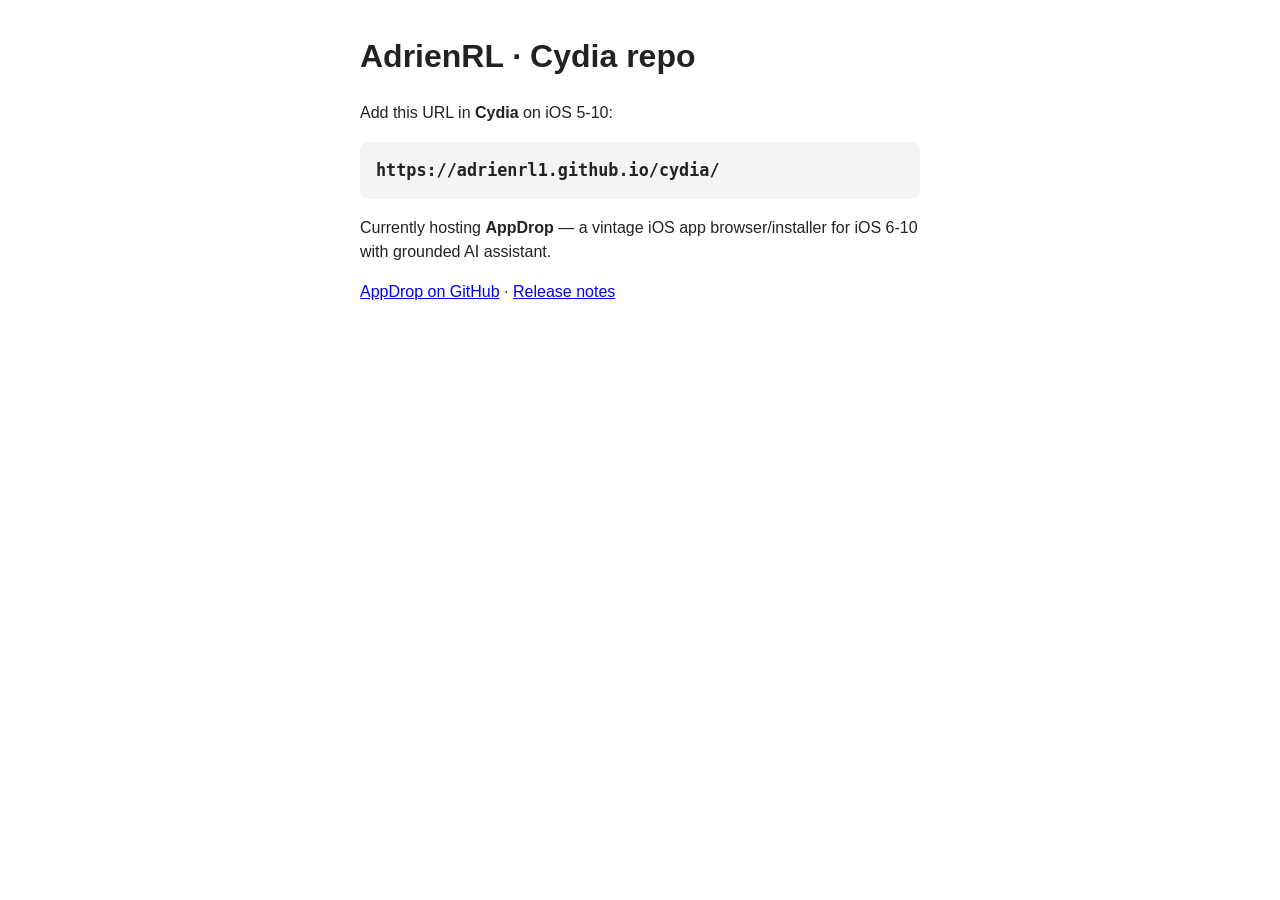
==== index.html @ 8477df8a "revival.json — downloadable Revival list" ====
<!doctype html><meta charset=utf-8><title>AdrienRL · Cydia repo</title>
<body style="font-family:-apple-system,BlinkMacSystemFont,sans-serif;padding:2rem;max-width:560px;margin:auto;line-height:1.5;color:#222">
<h1 style="margin-top:0">AdrienRL · Cydia repo</h1>
<p>Add this URL in <strong>Cydia</strong> on iOS 5-10:</p>
<pre style="background:#f4f4f6;padding:1rem;border-radius:8px;user-select:all;font-size:1.05rem"><strong>https://adrienrl1.github.io/cydia/</strong></pre>
<p>Currently hosting <strong>AppDrop</strong> — a vintage iOS app browser/installer for iOS 6-10 with grounded AI assistant.</p>
<p><a href="https://github.com/AdrienRL1/AppDrop">AppDrop on GitHub</a> · <a href="https://github.com/AdrienRL1/AppDrop/releases/latest">Release notes</a></p>
</body>
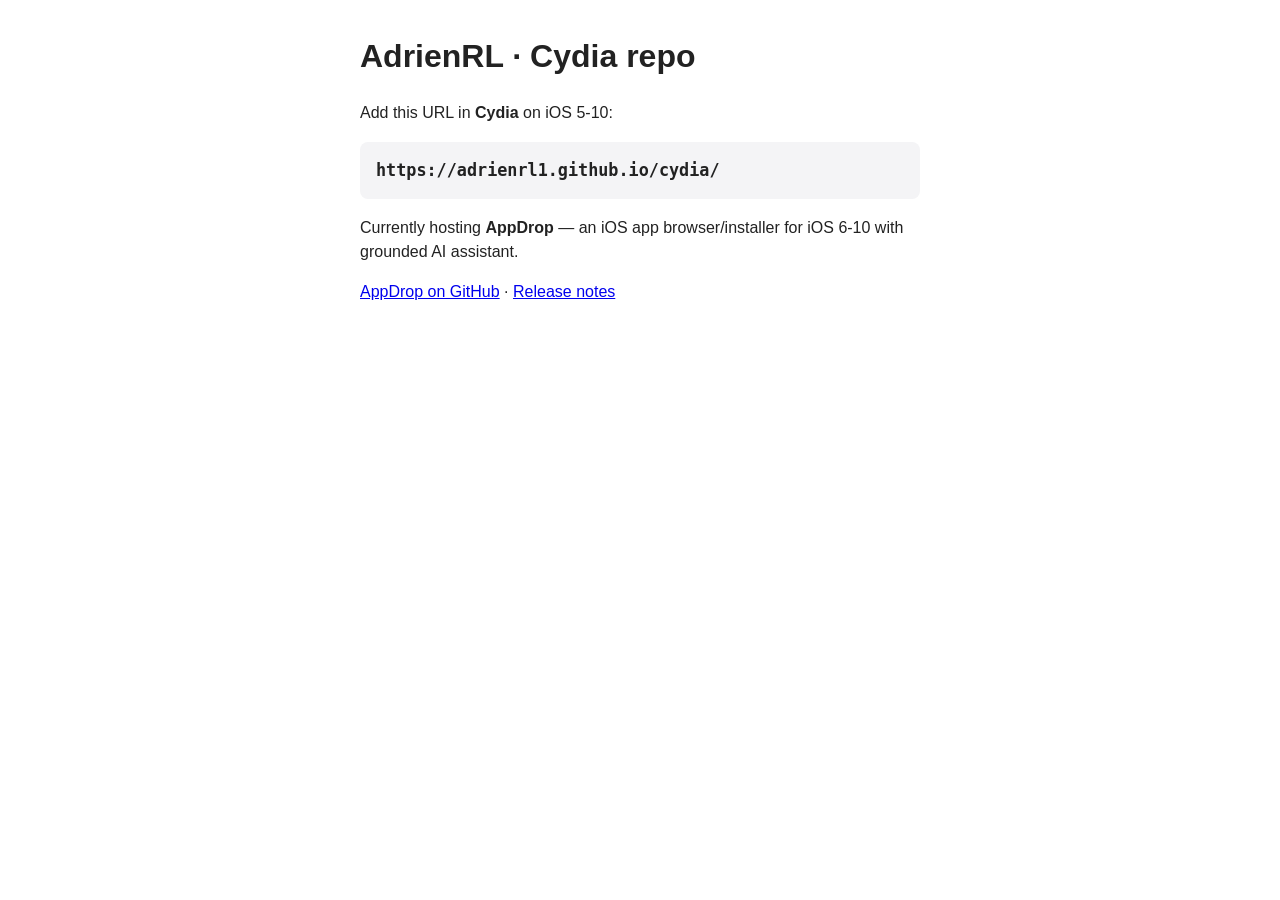
==== commit 8e3e1da1: "Drop 'vintage' from repo metadata, depiction, Packages & revival notes; revival bump v17" ====
--- a/index.html
+++ b/index.html
@@ -3,6 +3,6 @@
 <h1 style="margin-top:0">AdrienRL · Cydia repo</h1>
 <p>Add this URL in <strong>Cydia</strong> on iOS 5-10:</p>
 <pre style="background:#f4f4f6;padding:1rem;border-radius:8px;user-select:all;font-size:1.05rem"><strong>https://adrienrl1.github.io/cydia/</strong></pre>
-<p>Currently hosting <strong>AppDrop</strong> — a vintage iOS app browser/installer for iOS 6-10 with grounded AI assistant.</p>
+<p>Currently hosting <strong>AppDrop</strong> — an iOS app browser/installer for iOS 6-10 with grounded AI assistant.</p>
 <p><a href="https://github.com/AdrienRL1/AppDrop">AppDrop on GitHub</a> · <a href="https://github.com/AdrienRL1/AppDrop/releases/latest">Release notes</a></p>
 </body>
